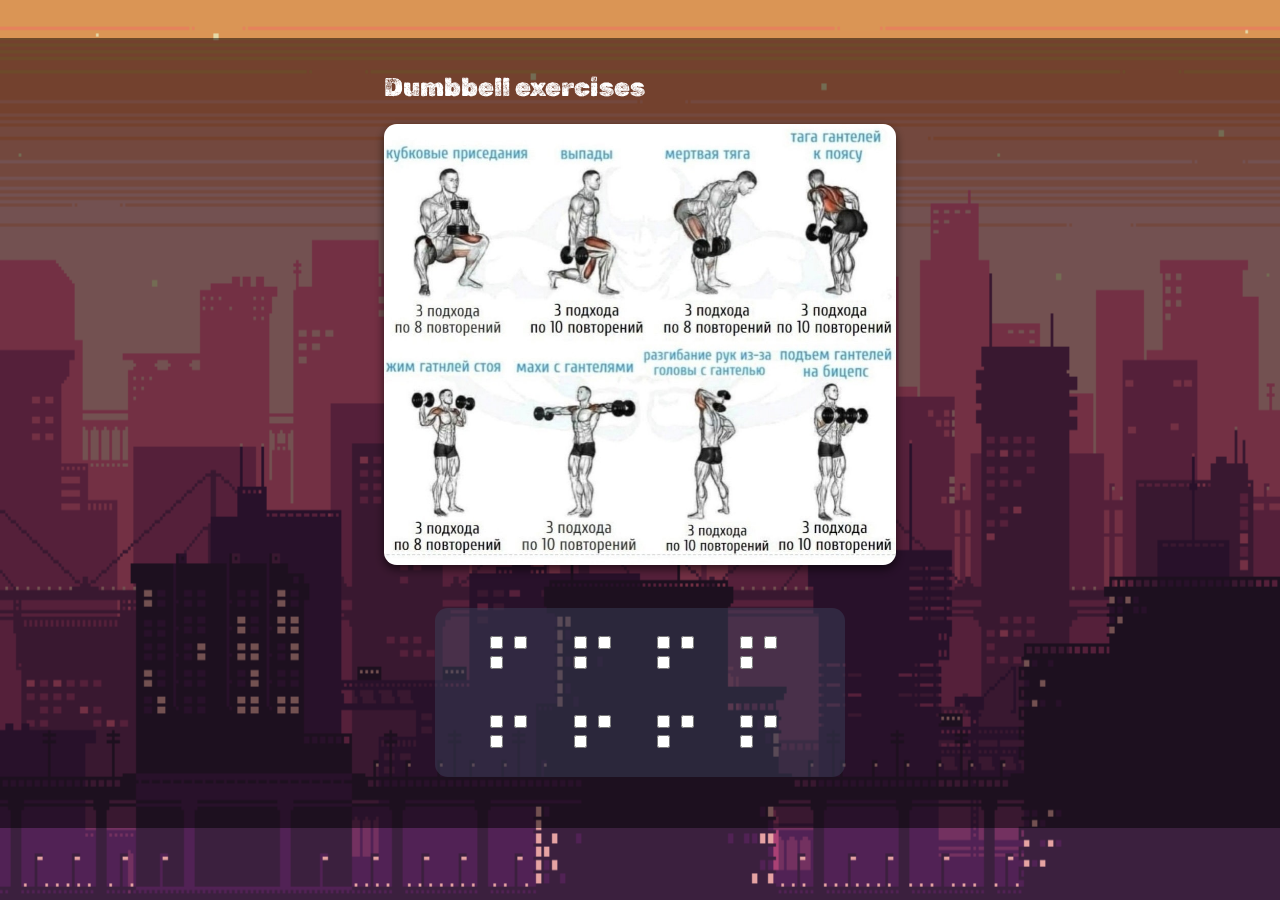
==== pages/dumbbell.html @ 835a289a "add progress" ====
<!DOCTYPE html>
<html lang="en">
<head>
    <meta charset="UTF-8">
    <meta http-equiv="X-UA-Compatible" content="IE=edge">
    <meta name="viewport" content="width=device-width, initial-scale=1.0">
    <title>Timer</title>
    <script src="js/script.js"></script>
    <link href="../style/style.css" rel="stylesheet">
</head>
<body>
    <div class="exercises-container exercises-container2">
        <img class="bg-img" src="../img/bg-img4.gif">
        <div class="exercise-1">
            <h2>Dumbbell exercises</h2>
            <img class="training-img" src="../img/TRAINING-1.jpg">
            <div class="progress-conntainer">
                <div class="progress-half-ex">
                    <div class="single-ex">
                        <input type="checkbox">
                        <input type="checkbox">
                        <input type="checkbox">
                    </div>
                    <div class="single-ex">
                        <input type="checkbox">
                        <input type="checkbox">
                        <input type="checkbox">
                    </div>
                    <div class="single-ex">
                        <input type="checkbox">
                        <input type="checkbox">
                        <input type="checkbox">
                    </div>
                    <div class="single-ex">
                        <input type="checkbox">
                        <input type="checkbox">
                        <input type="checkbox">
                    </div>
                </div>
                <div class="progress-half-ex">
                    <div class="single-ex">
                        <input type="checkbox">
                        <input type="checkbox">
                        <input type="checkbox">
                    </div>
                    <div class="single-ex">
                        <input type="checkbox">
                        <input type="checkbox">
                        <input type="checkbox">
                    </div>
                    <div class="single-ex">
                        <input type="checkbox">
                        <input type="checkbox">
                        <input type="checkbox">
                    </div>
                    <div class="single-ex">
                        <input type="checkbox">
                        <input type="checkbox">
                        <input type="checkbox">
                    </div>
                </div>

            </div>
        </div>
    </div>
</body>
</html>
---- style/style.css ----
@font-face {
    font-family: Cartoon;
    src: url(../font/National\ Cartoon.ttf);
}

@font-face {
    font-family: Cond;
    src: url(../font/Sulangor-SemCond.otf);
}

@font-face {
    font-family: Rubik;
    src: url(../font/RubikDirt-Regular.ttf);
}

::-webkit-scrollbar {
    display: none;
  }
body {
    margin: 0;
}
.timer-container {
    width: 100vw;
    height: 180vh;
    display: flex;
    justify-content: flex-start;
    align-items: center; 
    flex-direction: column;
    gap: 5vw;
    /* background: linear-gradient(to bottom, rgb(228, 167, 243), rgb(119, 249, 253)); */
    margin: 0;
    position: relative;
    overflow: hidden;
}
.bg-img {
    width: 100vw;
    height: 100vh;
    position: fixed;
    left: 0;
    top: 0;
    z-index: -1;
    filter: brightness(90%);
}
.timer-tools {
    display: flex;
    gap: 2vw;
    justify-content: center;
    background-color: rgba(0, 0, 0, 0.5);
    width: 100%;
    padding: 1vw 0;
    margin: 3vw;
}
.button-90s {
    padding: 1.5vw 2.5vw;
    font-size: 1.25vw;
    background-color: rgb(253, 108, 108);
    border-radius: 2vw;
    transition: all 0.8s ease-out;
    box-shadow: 0 4px 5px rgba(0, 0, 0, 0.493);
    border: none;
    color: rgb(56, 46, 46);
    cursor: pointer;
    font-family: Cond;
}
.button-90s:hover {
    background-color: rgb(194, 12, 12);
    color: white;
}
.timer {
    background-color: rgb(243, 115, 98);
    box-shadow: 0 4px 5px rgba(0, 0, 0, 0.493);
    padding: 3vw 4vw;
    border-radius: 10vw;
}
.timer90s {
    background-color: rgb(243, 115, 98);
    box-shadow: 0 4px 5px rgba(0, 0, 0, 0.493);
    padding: 3vw 4vw;
    border-radius: 10vw;
    animation: timer-bg 90s linear;
}
.timer120s {
    background-color: rgb(243, 115, 98);
    box-shadow: 0 4px 5px rgba(0, 0, 0, 0.493);
    padding: 3vw 4vw;
    border-radius: 10vw;
    animation: timer-bg 120s linear;
}
.timer-default-text {
    font-size: 2vw;
    color: rgb(65, 63, 63);
    margin: 0;
    font-family: Cartoon;
}
.timer #timer {
    color: rgb(39, 38, 38);
    font-size: 3vw;
    margin: 0;
    font-family: Cartoon;
}
.progress-bar {
    background-color: rgb(255, 188, 188);
    box-shadow: 0 4px 5px rgba(0, 0, 0, 0.493);
    width: 25vw;
    height: 2vw;
    border-radius: 2vw;
    overflow: hidden;
}
.progress90s {
    background-color: black;
    background: url(../img/progress1.gif);
    height: 2vw;
    border-radius: 0.8vw;
    animation: progress-anim 90s linear;
}
.progress120s {
    background-color: black;
    background: url(../img/progress1.gif);
    height: 2vw;
    border-radius: 0.8vw;
    animation: progress-anim 120s linear;
}

a:link, a:visited {
    text-decoration: none;
}
.exercises-container {
    display: flex;
    gap: 2vw;
    justify-content: center;
    background-color: rgba(0, 0, 0, 0.5);
    width: 100vw;
    padding: 1vw 0;
}
.exercise-1 h2 {
    font-family: Rubik;
    font-size: 2vw;
    color: white;
    font-weight: 100;
    transition: all 0.2s ease-out;
}
.exercise-1 h2:hover {
    letter-spacing: 4px;
}
.exercise-1 img {
    width: 40vw;
}




/* для pages/dumbbel.html */
.exercises-container2 {
    margin-top: 3vw;
}
.progress-conntainer {
    display: flex;
    flex-direction: column;
    margin: 3vw auto;
    gap: 3vw;
    background-color: rgba(61, 66, 92, 0.466);
    padding: 2vw 4vw; 
    width: 60%;
    border-radius: 1vw;
}
.progress-half-ex {
    display: flex;
    gap: 2vw;
    justify-content: center;
}
.training-img {
    border-radius: 1vw;
    box-shadow: 0 4px 10px rgba(0, 0, 0, 0.61);
}


@media (max-width: 1000px) {
    .timer-container {
        height: 100vh !important;
        justify-content: center !important;
    }
    .button-90s {
        font-size: 4vw !important;
    }
    .timer-default-text {
        font-size: 7vw !important;
    }
    #timer {
        font-size: 7vw !important;
    }
    .progress-bar {
        width: 60vw !important;
        height: 5vw !important;
    }
    .progress90s {
        height: 5vw !important;
        animation: progress-anim-mobile 90s linear;
    }
    .progress120s {
        height: 5vw !important;
        animation: progress-anim-mobile 120s linear;
    }
    .exercise-1 img {
        width: 80vw !important;
    }
    .exercise-1 h2 {
        font-size: 4vw;
    }
}





@keyframes progress-anim {
    from {
        width: 0;
    }
    to {
        width: 25vw;
    }
}
@keyframes progress-anim-mobile {
    from {
        width: 0;
    }
    to {
        width: 60vw;
    }
}

@keyframes timer-bg {
    from {
        background-color: rgb(248, 24, 24);
    }
    to {
        background-color: rgb(247, 250, 81);
    }
}
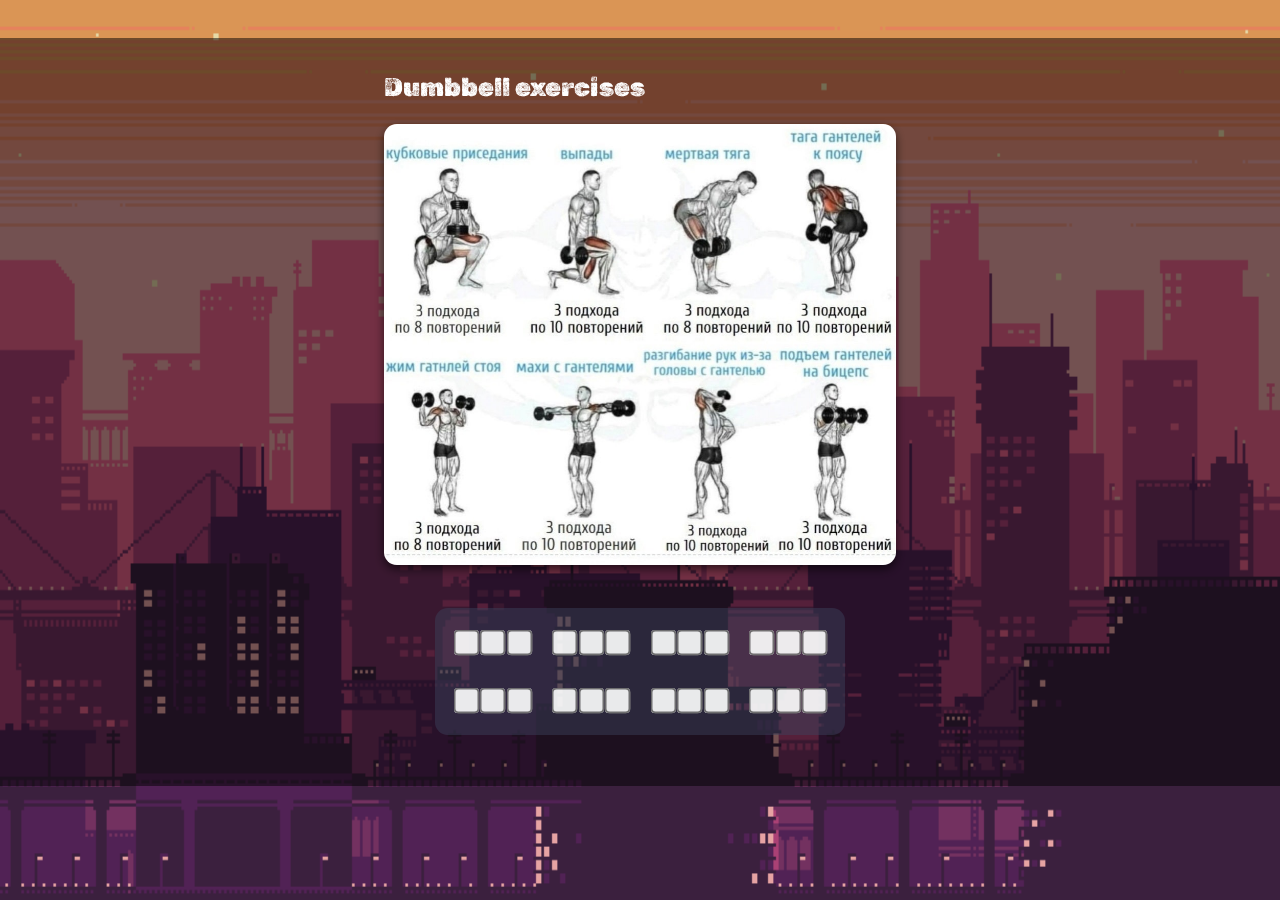
==== commit 0da31c32: "add modal" ====
--- a/pages/dumbbell.html
+++ b/pages/dumbbell.html
@@ -7,13 +7,24 @@
     <title>Timer</title>
     <script src="js/script.js"></script>
     <link href="../style/style.css" rel="stylesheet">
+    <script src="../js/script.js"></script>
 </head>
 <body>
     <div class="exercises-container exercises-container2">
         <img class="bg-img" src="../img/bg-img4.gif">
         <div class="exercise-1">
             <h2>Dumbbell exercises</h2>
-            <img class="training-img" src="../img/TRAINING-1.jpg">
+            <img class="training-img" onclick="btnClick()" src="../img/TRAINING-1.jpg">
+
+
+            <div id="myModal" class="modal">
+                <div class="modal-content">
+                    <img class="training-img-in-modal" onclick="btnClick()" src="../img/TRAINING-1.jpg">
+                    <span class="close" onclick="spanClick()">&times;</span>
+                </div>
+            </div>
+
+
             <div class="progress-conntainer">
                 <div class="progress-half-ex">
                     <div class="single-ex">
--- a/style/style.css
+++ b/style/style.css
@@ -149,6 +149,7 @@
 
 
 
+
 /* для pages/dumbbel.html */
 .exercises-container2 {
     margin-top: 3vw;
@@ -171,7 +172,146 @@
 .training-img {
     border-radius: 1vw;
     box-shadow: 0 4px 10px rgba(0, 0, 0, 0.61);
-}
+    cursor: pointer;
+}
+
+
+.timer-90s-anim {
+    animation: timer90s 90s linear;
+}
+.timer-120s-anim {
+    animation: timer120s 90s linear;
+}
+
+/* progress on dumbbell ex-s page */
+
+.single-ex {
+    display: flex;
+    gap: 0.5vw;
+}
+.single-ex input[type="checkbox"] {
+    transform:scale(2);
+    opacity:0.9;
+    cursor:pointer;
+}
+
+
+/* modal */
+
+
+
+.modal {
+    display: none; /* Скрыто по умолчанию */
+    position: fixed; /* Оставаться на месте */
+    z-index: 1; /* Сидеть на вершине */
+    padding-top: 1vw; /* Расположение коробки */
+    left: 0;
+    top: 0;
+    width: 100%; /* Полная ширина */
+    height: 100%; /* Полная высота */
+    overflow: auto; /* Включите прокрутку, если это необходимо */
+    background-color: rgba(0, 0, 0, 0.4); /*Черный с непрозрачностью */
+  }
+
+
+.modal-content {
+    position: relative;
+    display: flex;
+    justify-content: center;
+    gap: 10vw;
+    background-color: rgba(73, 68, 68, 0.8156862745);
+    margin: auto;
+    padding: 2vw;
+    border-radius: 2vw;
+    width: 80%;
+    box-shadow: 0 4px 8px rgba(0, 0, 0, 0.3);
+    -webkit-animation: animatetop 0.4s ease-out;
+            animation: animatetop 0.4s ease-out;
+  }
+  .modal-content a {
+    margin: 0;
+    padding: 0;
+  }
+
+
+.modal-content-disappear {
+    top: 0;
+    opacity: 0;
+    -webkit-animation: animbottom 0.4s ease-in;
+            animation: animbottom 0.4s ease-in;
+  }
+
+
+
+  
+@-webkit-keyframes animatetop {
+    from {
+      top: -300px;
+      opacity: 0;
+    }
+    to {
+      top: 0;
+      opacity: 1;
+    }
+  }
+  
+  @keyframes animatetop {
+    from {
+      top: -300px;
+      opacity: 0;
+    }
+    to {
+      top: 0;
+      opacity: 1;
+    }
+  }
+  @-webkit-keyframes animbottom {
+    from {
+      top: 0;
+      opacity: 1;
+    }
+    to {
+      top: -300px;
+      opacity: 0;
+    }
+  }
+  @keyframes animbottom {
+    from {
+      top: 0;
+      opacity: 1;
+    }
+    to {
+      top: -300px;
+      opacity: 0;
+    }
+  }
+  .close {
+    color: white;
+    position: absolute;
+    top: 5px;
+    right: 20px;
+    font-size: 2.5vw;
+    font-weight: bold;
+    transition: all 0.4s ease;
+  }
+  
+  .close:hover,
+  .close:focus {
+    color: #000;
+    text-decoration: none;
+    cursor: pointer;
+  }/*# sourceMappingURL=aboutus.css.map */
+
+  .training-img-in-modal {
+    height: 90vh !important;
+    width: auto !important;
+    border-radius: 2vw;
+  }
+
+
+
+
+
 
 
 @media (max-width: 1000px) {
@@ -237,3 +377,20 @@
         background-color: rgb(247, 250, 81);
     }
 }
+
+@keyframes timer90s {
+   from {
+        background-color: rgb(238, 79, 58);
+    }
+    to {
+        background-color: rgb(219, 250, 81);
+    }
+}
+@keyframes timer120s {
+    from {
+         background-color: rgb(238, 79, 58);
+     }
+     to {
+         background-color: rgb(219, 250, 81);
+     }
+ }
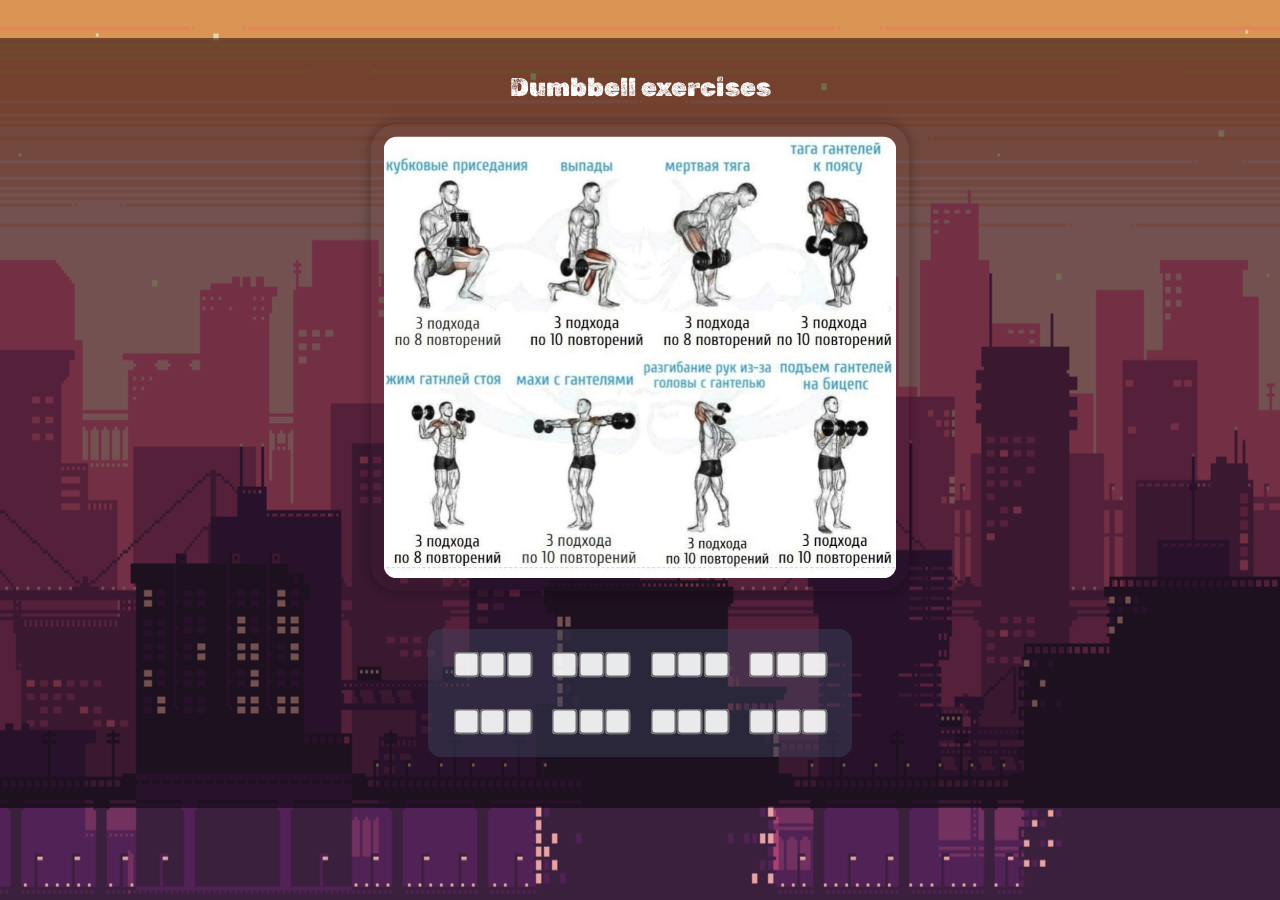
==== commit cc4c3bd9: "fixed style bugs in ex pages and stylized the main page imgs" ====
--- a/pages/dumbbell.html
+++ b/pages/dumbbell.html
@@ -4,7 +4,7 @@
     <meta charset="UTF-8">
     <meta http-equiv="X-UA-Compatible" content="IE=edge">
     <meta name="viewport" content="width=device-width, initial-scale=1.0">
-    <title>Timer</title>
+    <title>Dumbbell exercises</title>
     <script src="js/script.js"></script>
     <link href="../style/style.css" rel="stylesheet">
     <script src="../js/script.js"></script>
@@ -12,8 +12,8 @@
 <body>
     <div class="exercises-container exercises-container2">
         <img class="bg-img" src="../img/bg-img4.gif">
-        <div class="exercise-1">
-            <h2>Dumbbell exercises</h2>
+        <div class="exercise-1 korean-jump">
+            <h2 class="header-text">Dumbbell exercises</h2>
             <img class="training-img" onclick="btnClick()" src="../img/TRAINING-1.jpg">
 
 
--- a/style/style.css
+++ b/style/style.css
@@ -21,7 +21,7 @@
 }
 .timer-container {
     width: 100vw;
-    height: 180vh;
+    /* height: 180vh; */
     display: flex;
     justify-content: flex-start;
     align-items: center; 
@@ -30,7 +30,7 @@
     /* background: linear-gradient(to bottom, rgb(228, 167, 243), rgb(119, 249, 253)); */
     margin: 0;
     position: relative;
-    overflow: hidden;
+    overflow: auto;;
 }
 .bg-img {
     width: 100vw;
@@ -126,7 +126,8 @@
 }
 .exercises-container {
     display: flex;
-    gap: 2vw;
+    flex-wrap: wrap;
+    gap: 8vw;
     justify-content: center;
     background-color: rgba(0, 0, 0, 0.5);
     width: 100vw;
@@ -144,8 +145,19 @@
 }
 .exercise-1 img {
     width: 40vw;
-}
-
+    border-radius: 2vw;
+    box-shadow: 0 0 14px rgba(0, 0, 0, 0.348);
+}
+.jump-vid {
+    height: 35vw;
+    border-radius: 2vw;
+    box-shadow: 0 0 14px rgba(0, 0, 0, 0.548);
+    padding: 1vw;
+}
+.jump-vid-main {
+    padding: 0;
+    box-shadow: 0 0 14px rgba(0, 0, 0, 0.348);
+}
 
 
 
@@ -170,9 +182,10 @@
     justify-content: center;
 }
 .training-img {
-    border-radius: 1vw;
     box-shadow: 0 4px 10px rgba(0, 0, 0, 0.61);
     cursor: pointer;
+    border-radius: 2vw;
+    padding: 1vw;
 }
 
 
@@ -180,7 +193,7 @@
     animation: timer90s 90s linear;
 }
 .timer-120s-anim {
-    animation: timer120s 90s linear;
+    animation: timer120s 120s linear;
 }
 
 /* progress on dumbbell ex-s page */
@@ -241,8 +254,15 @@
             animation: animbottom 0.4s ease-in;
   }
 
-
-
+.header-text {
+    cursor: pointer;
+}
+.korean-jump {
+    display: flex;
+    flex-direction: column;
+    align-items: center;
+    justify-content: center;;
+}
   
 @-webkit-keyframes animatetop {
     from {
@@ -315,8 +335,12 @@
 
 
 @media (max-width: 1000px) {
+    .exercises-container {
+        flex-direction: column !important;
+        align-items: center !important;
+    }
     .timer-container {
-        height: 100vh !important;
+        /* height: 100vh !important; */
         justify-content: center !important;
     }
     .button-90s {
@@ -342,6 +366,10 @@
     }
     .exercise-1 img {
         width: 80vw !important;
+    }
+    .jump-vid {
+        width: 80vw !important;
+        height: auto;
     }
     .exercise-1 h2 {
         font-size: 4vw;
